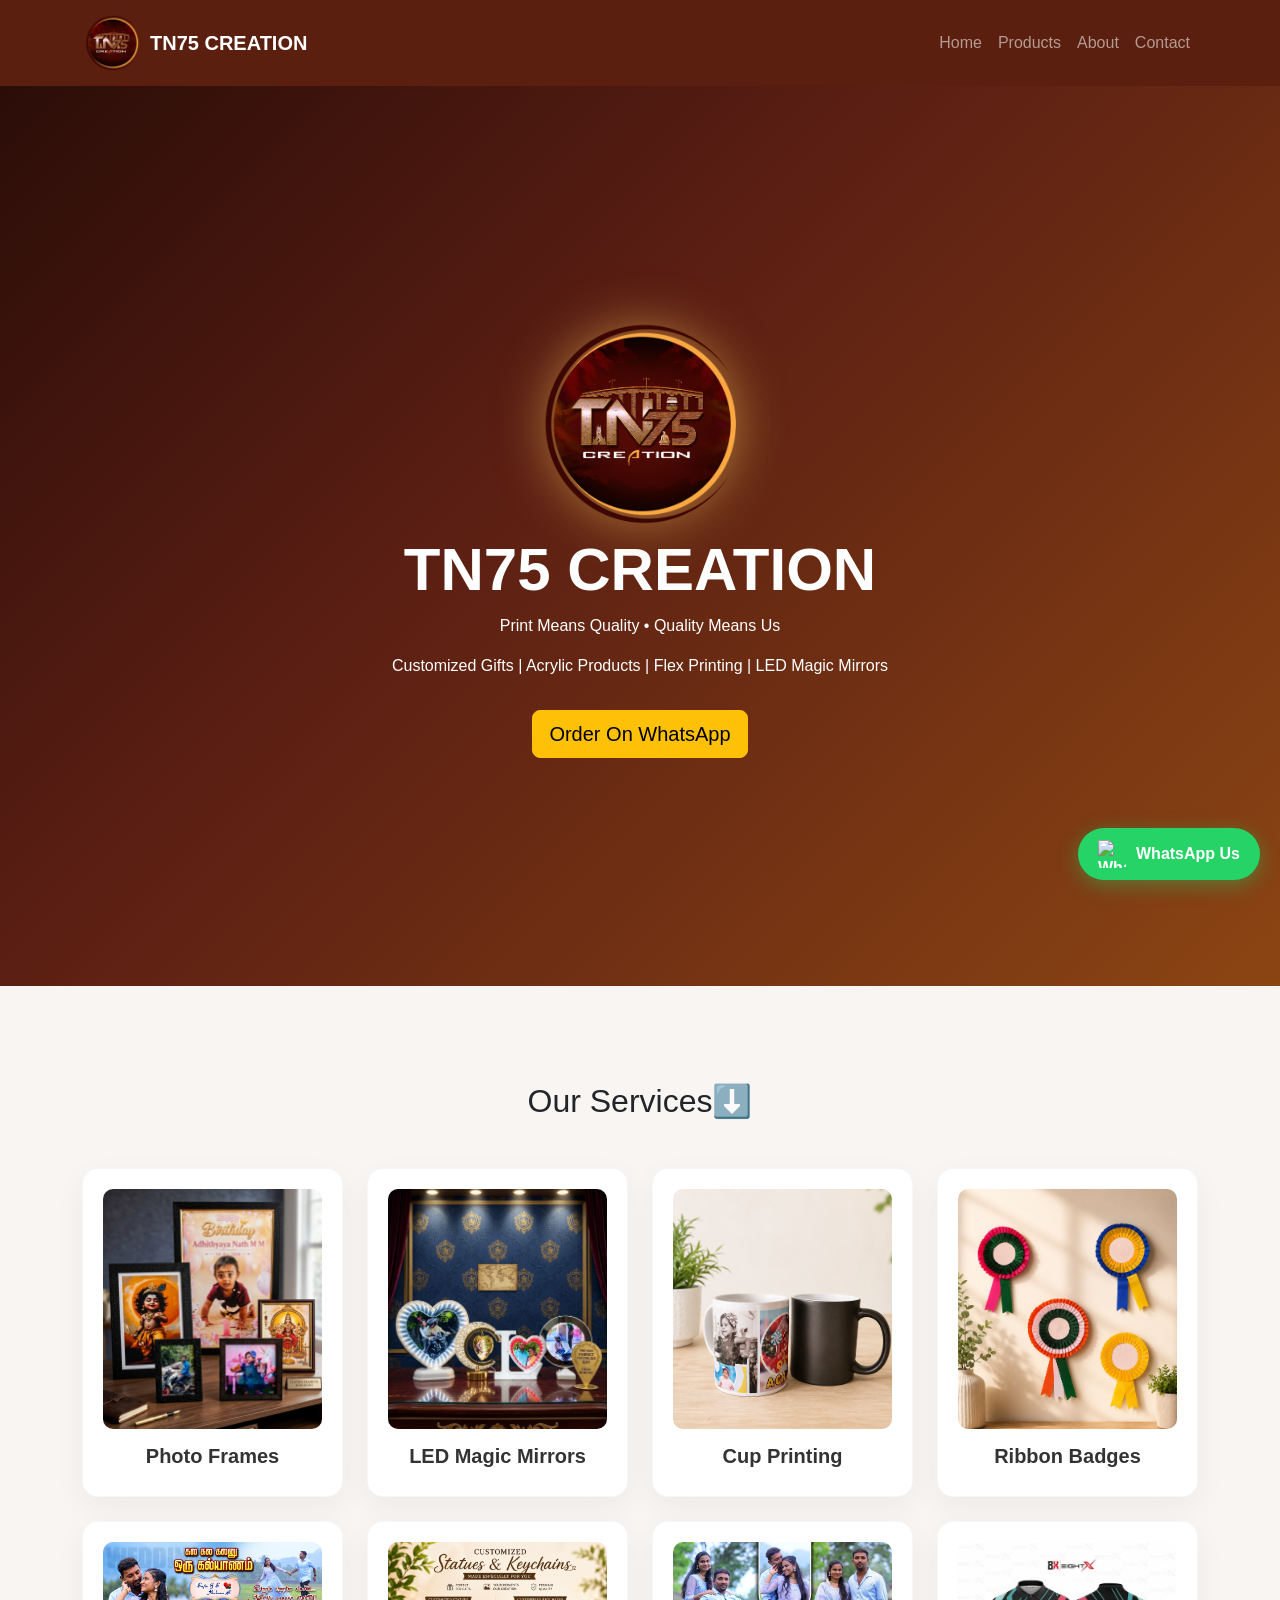
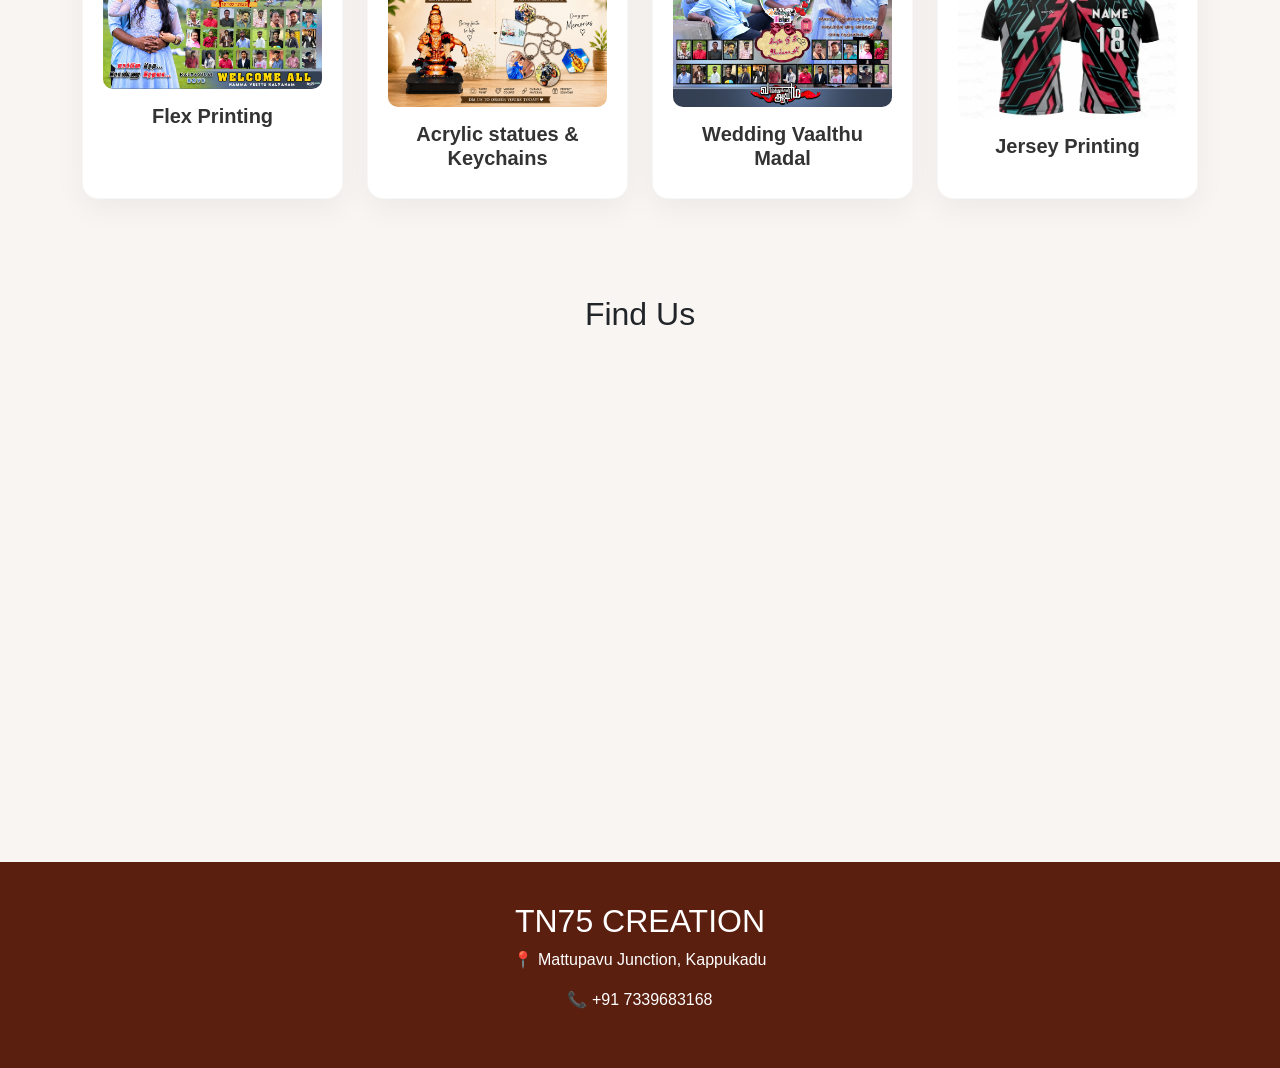
==== index.html @ d44698f9 "link changed" ====
<!DOCTYPE html>
<html lang="en">

<head>
    <meta charset="UTF-8">
    <meta name="viewport" content="width=device-width, initial-scale=1.0">
    <meta name="description"
        content="TN75 Creation - Best customized photo frames, acrylic gifts, and printing services in Kappukadu.">
    <meta name="keywords"
        content="TN75 Creation, Tn 75, tn 75, tn75 creation, TN75 CREATION, Tn75 crEation, photo frames Kappukadu, customized gifts, printing services TN75">
    <meta name="author" content="TN75 Creation">
    <title>TN75 Creation | Customized Gifts & Printing Services</title>
    <link rel="icon" type="image/png" href="images/Logo.png">
    <link href="https://cdn.jsdelivr.net/npm/bootstrap@5.3.3/dist/css/bootstrap.min.css" rel="stylesheet">
    <link rel="stylesheet" href="style.css">
    <script src="script.js"></script>

    <style>
        @media (min-width:576px) {
            .mobile-slider-wrapper {
                display: none;
            }
            .photo-frame2{
                display: none;
            }
        }

        @media (max-width:576px) {
            .hero {
                display: none !important;
            }
            .photo-frame{
                display: none !important;
            }
            .whatsappus {
                display: none !important;
            }

            .img-size1 {
                height: 270px;
                width: auto;
                object-fit: cover;
                border-radius: 10px;
            }
            .service-card{
                padding: 15px;
            }
            .ribbon,.cup{
                height: 280px;
            }
        }
        
    </style>

</head>

<body>

    <div id="navbar-placeholder"></div>
    <!-- Hero -->
    <section id="home" class="hero">

        <div class="container text-center">

            <img src="images/Logo.png" class="hero-logo">

            <h1>TN75 CREATION</h1>

            <p>
                Print Means Quality • Quality Means Us
            </p>

            <p>
                Customized Gifts | Acrylic Products |
                Flex Printing | LED Magic Mirrors
            </p>

            <a href="https://wa.me/917339683168" target="_blank" class="btn btn-warning btn-lg mt-3">
                Order On WhatsApp
            </a>

        </div>

    </section>

    <!-- Products -->

    <section id="products" class="container py-5">

        <div class="mobile-slider-wrapper">
            <!-- <h4 class="text-muted small text-center mb-3">✨ Featured Highlights</h4> -->
            <div id="productCarousel" class="mobile-slider carousel slide" data-bs-ride="carousel"
                data-bs-interval="1500">
                <div class="carousel-inner">
                    <div class="carousel-item active">
                        <div class="service-card preview-mode">
                            <a href="#" class="text-decoration-none text-dark">
                                <img src="images/photo-frame2.png" alt="Photo Frames" class="img-size1">
                                <!-- <h5>Custom Photo Frames</h5> -->
                            </a>
                        </div>
                    </div>
                    <div class="carousel-item">
                        <div class="service-card preview-mode">
                            <img src="images/vaaltu-madal.jpg" alt="Wedding Vaalthu Madal" class="img-size1">
                            <!-- <h5>Wedding Vaalthu Madal</h5> -->
                        </div>
                    </div>
                    <div class="carousel-item">
                        <div class="service-card preview-mode">
                            <img src="images/acrylic.png" alt="Acrylic Gifts" class="img-size1">
                            <!-- <h5>Acrylic statues & Keychains</h5> -->
                        </div>
                    </div>
                    <div class="carousel-item">
                        <div class="service-card preview-mode">
                            <img src="images/magic-mirror.jpg" alt="LED Magic Mirrors" class="img-size1">
                            <!-- <h5>LED Magic Mirrors</h5> -->
                        </div>
                    </div>
                </div>
            </div>
        </div>


        <h2 class="text-center my-5">Our Services⬇️</h2>
        <div class="row g-4 mobile-full-grid">

            <!-- 1. Photo Frames -->
            <div class="col-lg-3 col-md-6 col-12">
                <a href="photo-frames.html" class="text-decoration-none text-dark">
                    <div class="service-card">
                        <img src="images/photo-frame.png" alt="Photo Frames" class="img-size photo-frame">
                        <img src="images/photo-frame2.png" alt="Photo Frames" class="img-size photo-frame2">
                        <h5>Photo Frames</h5>
                    </div>
                </a>
            </div>


            <!-- 4. LED Magic Mirrors -->
            <div class="col-lg-3 col-md-6 col-12">
                <a href="magic-mirror.html" class="text-decoration-none text-dark">
                    <div class="service-card">
                        <img src="images/magic-mirror.jpg" alt="LED Magic Mirrors" class="img-size">
                        <h5>LED Magic Mirrors</h5>
                    </div>
                </a>
            </div>

            <!-- 8. Cup Printing -->
            <div class="col-lg-3 col-md-6 col-12">
                <a href="cup.html" class="text-decoration-none text-dark">
                    <div class="service-card">
                        <img src="images/cup.png" alt="Cup Printing" class="img-size cup">
                        <h5>Cup Printing</h5>
                    </div>
                </a>
            </div>

            <!-- 6. Ribbon Badges -->
            <div class="col-lg-3 col-md-6 col-12">
                <a href="ribbon.html" class="text-decoration-none text-dark">
                    <div class="service-card">
                        <img src="images/ribbon.png" alt="Ribbon Badges" class="img-size ribbon">
                        <h5>Ribbon Badges</h5>
                    </div>
                </a>
            </div>

            <!-- 5. Flex Printing -->
            <div class="col-lg-3 col-md-6 col-12">
                <a href="flex.html" class="text-decoration-none text-dark">
                    <div class="service-card">
                        <img src="images/flex.jpg" alt="Flex Printing" class="img-size2">
                        <h5>Flex Printing</h5>
                    </div>
                </a>
            </div>

            <!-- 3. Acrylic Statues -->
            <div class="col-lg-3 col-md-6 col-12">
                <a href="acrylic.html" class="text-decoration-none text-dark">
                    <div class="service-card">
                        <img src="images/acrylic.png" alt="Acrylic Gifts" class="img-size2">
                        <h5>Acrylic statues & Keychains</h5>
                    </div>
                </a>
            </div>

            <!-- 2. Wedding Vaalthu Madal -->
            <div class="col-lg-3 col-md-6 col-12">
                <a href="vaaltu-madal.html" class="text-decoration-none text-dark">
                    <div class="service-card">
                        <img src="images/vaaltu-madal.jpg" alt="Wedding Vaalthu Madal" class="img-size2">
                        <h5>Wedding Vaalthu Madal</h5>
                    </div>
                </a>
            </div>

            <!-- 7. Jersey Printing -->
            <div class="col-lg-3 col-md-6 col-12">
                <a href="jersey.html" class="text-decoration-none text-dark">
                    <div class="service-card">
                        <img src="images/jersey.webp" alt="Jersey Printing" class="img-size2">
                        <h5>Jersey Printing</h5>
                    </div>
                </a>
            </div>
        </div>
    </section>




    <!-- Map -->
    <section class="container py-5">

        <h2 class="text-center mb-4">Find Us</h2>

        <iframe
            src="https://www.google.com/maps/embed?pb=!1m14!1m8!1m3!1d187.95561320096377!2d77.20481043265042!3d8.299638833433184!3m2!1i1024!2i768!4f13.1!3m3!1m2!1s0x3b0455006d628e89%3A0x26b0d5aa22005859!2sTN75%20Creation!5e1!3m2!1sen!2sin!4v1780208664849!5m2!1sen!2sin"
            width="100%" height="450" style="border:0;border-radius:15px;" allowfullscreen="" loading="lazy">
        </iframe>

    </section>

    <!-- Contact -->
    <section id="contact" class="footer">

        <h2>TN75 CREATION</h2>

        <p>📍 Mattupavu Junction, Kappukadu</p>

        <p>📞 +91 7339683168</p>

    </section>

    <a href="https://wa.me/917339683168" class="whatsapp" target="_blank">

        <img src="https://cdn-icons-png.flaticon.com/512/733/733585.png" width="28" height="28" alt="WhatsApp">

        <span class="whatsappus">WhatsApp Us</span>

    </a>

    <script src="https://cdn.jsdelivr.net/npm/bootstrap@5.3.3/dist/js/bootstrap.bundle.min.js"></script>

</body>

</html>
---- style.css ----
body {
    font-family: Segoe UI, sans-serif;
    background: #f8f5f2;
}

/* Navbar */

.custom-nav,
.navbar {
    background: #5a1f0f;
}


.hero {
    padding: 60px 0;
}

#home.hero {
    background: linear-gradient(135deg, #2b0d08 0%, #5a1e13 40%, #8b4513 100%);
    min-height: 100vh;
    display: flex;
    align-items: center;
    justify-content: center;
    color: white;
    overflow: hidden;
    padding: 100px 20px;
}

.hero-logo {
    width: 220px;
    filter: drop-shadow(0 0 25px rgba(212, 164, 75, .7));
}

.hero h1 {
    font-size: 60px;
    font-weight: bold;
}


.service-card {
    background: white;
    padding: 20px;
    border-radius: 20px;
    text-align: center;
    box-shadow: 0 4px 15px rgba(0, 0, 0, .1);
    transition: .3s;
    height: 100%;
    display: flex;
    flex-direction: column;
}

.service-card:hover {
    transform: translateY(-10px);
}

.service-card h5 {
    margin-top: 15px;
    font-size: 20px;
    font-weight: 600;
    color: #333;
}

.img-size {
    width: auto;
    height: 240px;
    object-fit: cover;
    border-radius: 10px;
}

.img-size2 {
    object-fit: cover;
    border-radius: 10px;
}

.product-img {
    width: 100%;
    border-radius: 15px;
    box-shadow: 0 5px 20px rgba(0, 0, 0, .15);
}

.info-box {
    background: white;
    padding: 30px;
    border-radius: 15px;
    box-shadow: 0 5px 20px rgba(0, 0, 0, .1);
}

.section-title {
    color: #5a1f0f;
    font-weight: bold;
    margin-bottom: 20px;
    text-align: center;
}

.whatsapp-btn {
    background: #25D366;
    color: white;
    padding: 12px 25px;
    border-radius: 30px;
    text-decoration: none;
    font-weight: bold;
    display: inline-block;
    margin-top: 15px;
}

.whatsapp-btn:hover {
    background: #1ebe5d;
    color: white;
}


.about-section {
    background: white;
    padding: 80px 20px;
}

/*Footer */

.footer {
    background: #5a1f0f;
    color: white;
    padding: 40px;
    text-align: center;
}

/* Floating WhatsApp*/

.whatsapp {
    position: fixed;
    right: 20px;
    bottom: 20px;
    background: #25D366;
    color: white;
    padding: 12px 20px;
    border-radius: 50px;
    text-decoration: none;
    font-weight: 700;
    display: flex;
    align-items: center;
    gap: 10px;
    box-shadow: 0 5px 20px rgba(37, 211, 102, .4);
    z-index: 9999;
    transition: .3s;
    animation: whatsappJump 1s infinite ease-in-out;
}

.whatsapp:hover {
    background: #1ebe5d;
    color: white;
    transform: translateY(-3px);
    animation-play-state: paused;
}

@keyframes whatsappJump {

    0%,
    100% {
        transform: translateY(0);
    }

    50% {
        transform: translateY(-12px);
    }
}


.service-card {
    background: #ffffff;
    border-radius: 16px;
    padding: 20px;
    text-align: center;
    box-shadow: 0 10px 30px rgba(0, 0, 0, 0.05);
    transition: all 0.3s ease-in-out;
    border: 1px solid rgba(0, 0, 0, 0.03);
}


.service-card:hover {
    transform: translateY(-10px);
    box-shadow: 0 15px 35px rgba(255, 193, 7, 0.2);
    border-color: #ffc107;
}


/* .img-size {
    object-fit: cover;
    border-radius: 12px;
    transition: transform 0.3s ease;
    margin-bottom: 15px;
}

.service-card:hover .img-size {
    transform: scale(1.05); 
}

.service-card h5 {
    font-weight: 600;
    font-size: 1.1rem;
    margin-top: 10px;
    color: #212529;
}


.mobile-slider {
    display: none;
}
.desktop-grid {
    display: flex;
}

.mobile-slider-wrapper {
    display: none;
}

@media (max-width: 576px) {
    .mobile-slider-wrapper {
        display: block;
        margin-bottom: 30px;
    }

    .service-card.preview-mode {
        background: #f8f9fa;
        border: 2px dashed #ffc107; 
        margin: 0 10px;
    }
    .mobile-full-grid .col-12 {
        margin-bottom: 25px;
    }

    .service-card {
        background: #ffffff;
        border-radius: 16px;
        padding: 15px;
        text-align: center;
        box-shadow: 0 8px 20px rgba(0, 0, 0, 0.06);
    }

    .img-size {
        width: 100%;
        height: 220px;
        object-fit: cover;
        border-radius: 12px;
    }
} */
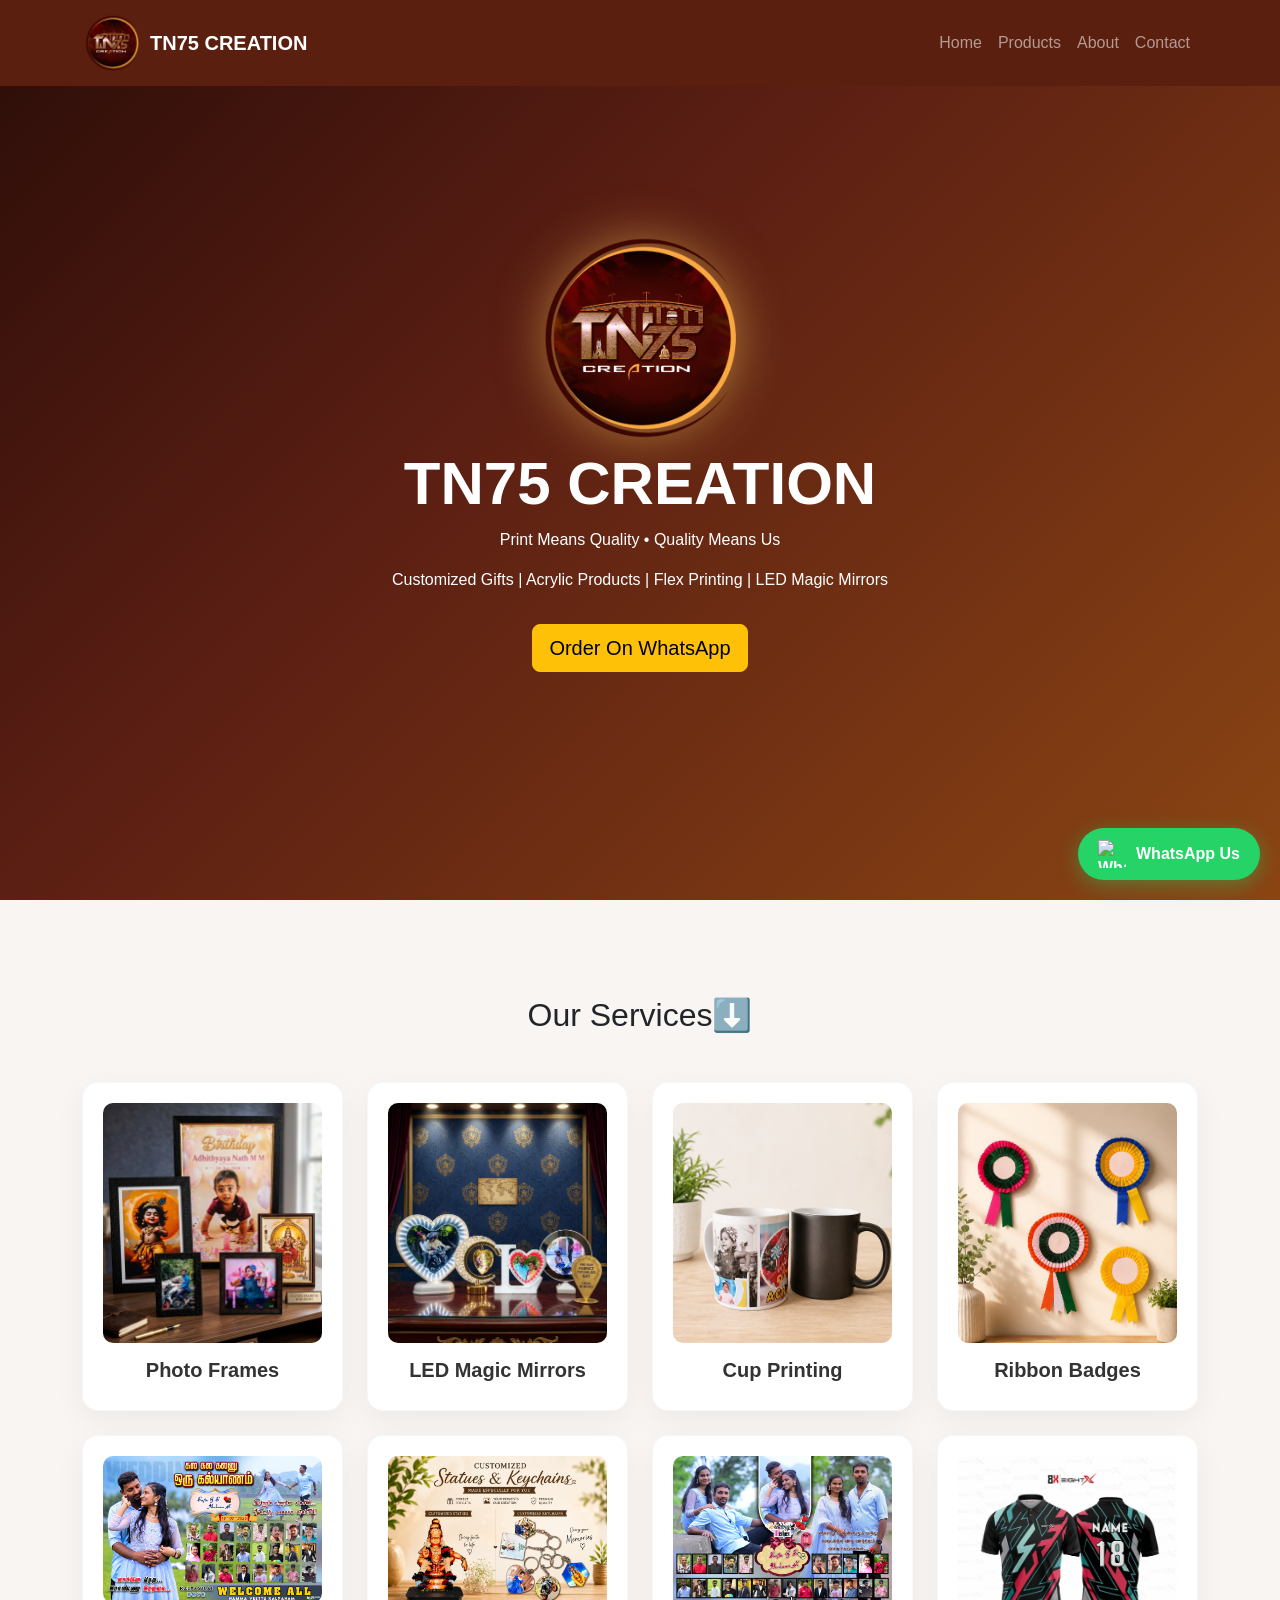
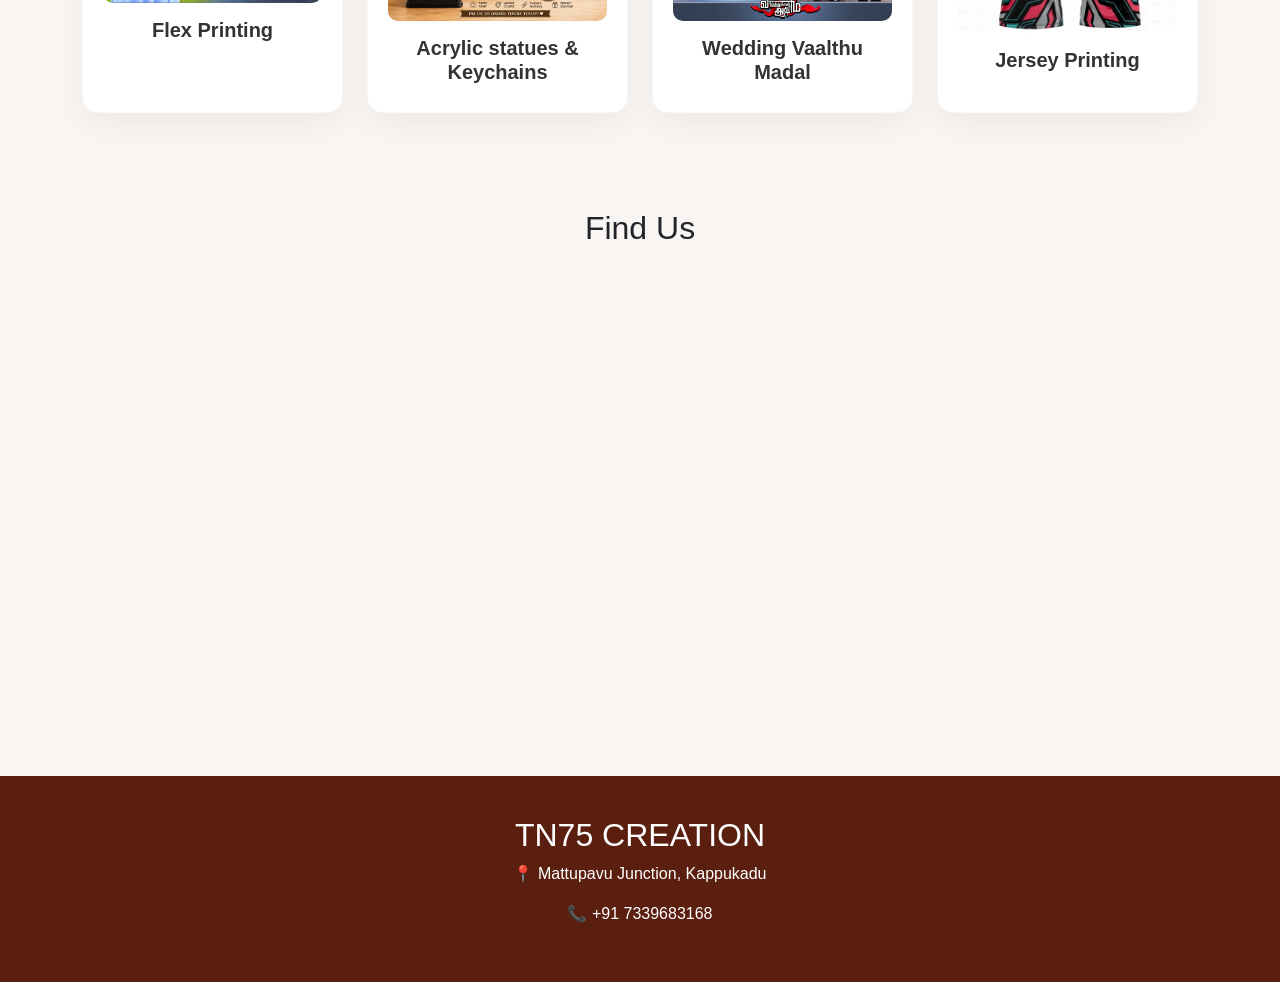
==== commit 4c4cceca: "Navbar fixed" ====
--- a/index.html
+++ b/index.html
@@ -49,6 +49,15 @@
                 height: 280px;
             }
         }
+        @media (max-width:400px){
+            .frames{
+                width: 100%;
+                padding-top: 7px;
+                border-radius: 15px;
+
+            }
+        }
+        
         
     </style>
 
@@ -95,7 +104,7 @@
                     <div class="carousel-item active">
                         <div class="service-card preview-mode">
                             <a href="#" class="text-decoration-none text-dark">
-                                <img src="images/photo-frame2.png" alt="Photo Frames" class="img-size1">
+                                <img src="images/photo-frame2.png" alt="Photo Frames" class="frames img-size1">
                                 <!-- <h5>Custom Photo Frames</h5> -->
                             </a>
                         </div>
--- a/style.css
+++ b/style.css
@@ -3,6 +3,11 @@
     background: #f8f5f2;
 }
 
+@media(max-width:768px){
+    body{
+        padding-top: 85px;
+    }
+}
 /* Navbar */
 
 .custom-nav,
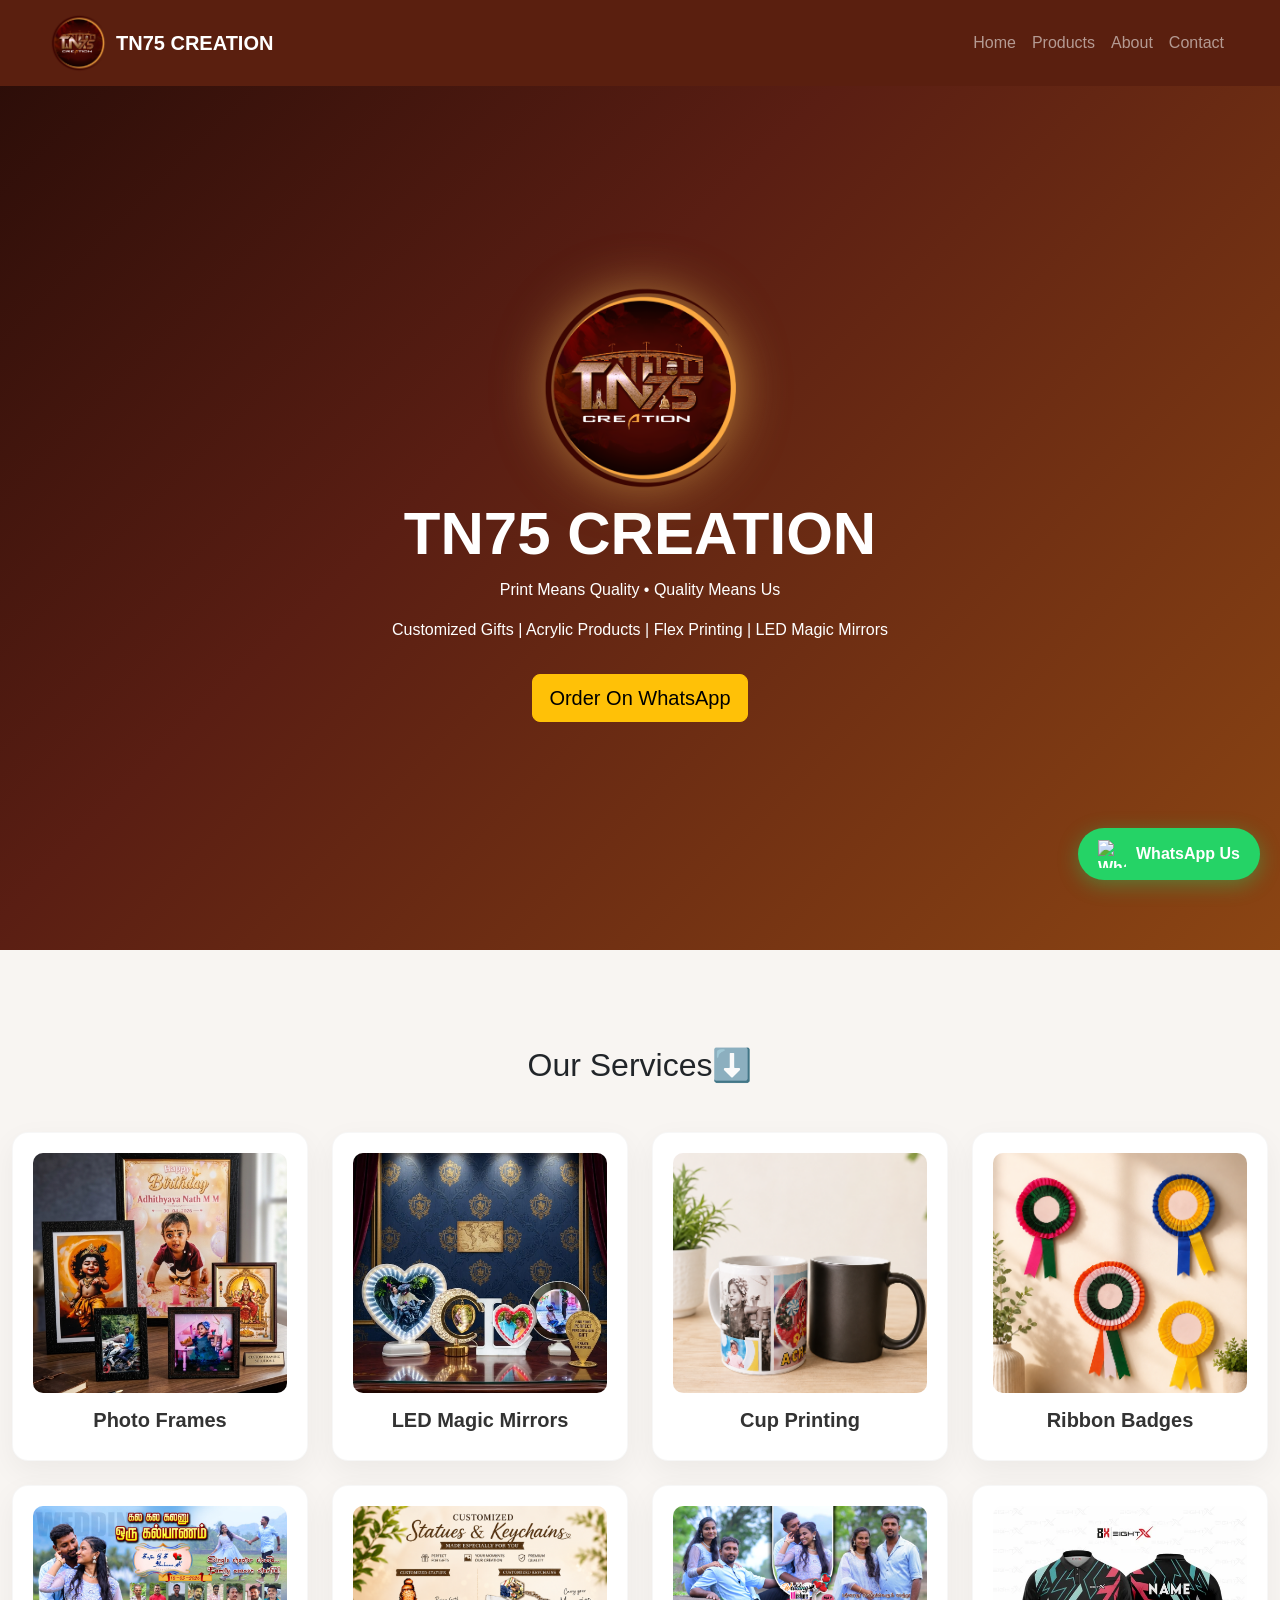
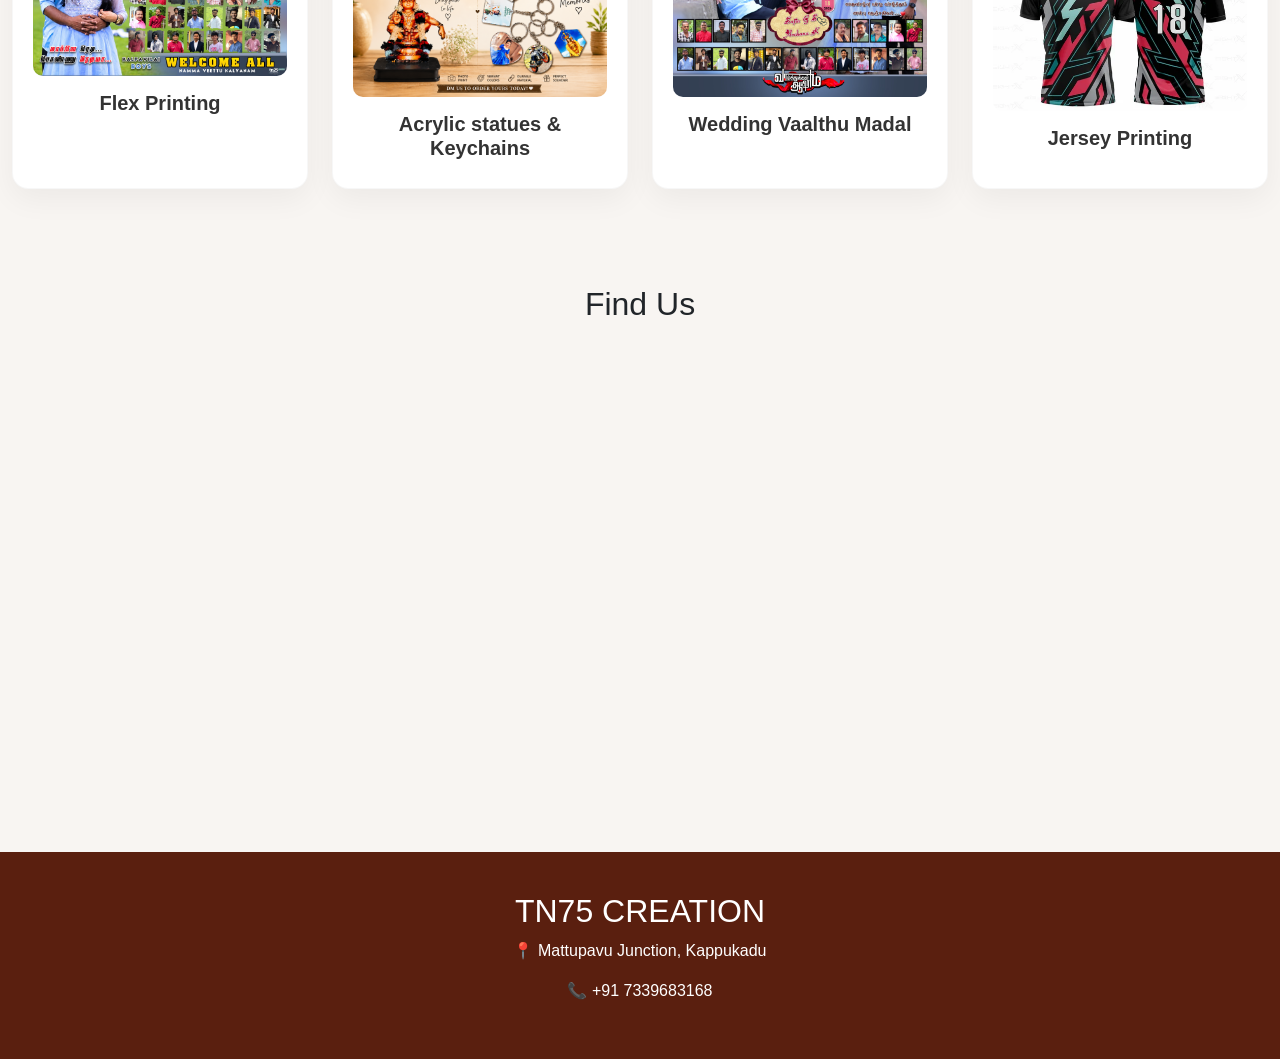
==== commit 554ad6d6: "Responsive layouts added" ====
--- a/index.html
+++ b/index.html
@@ -14,7 +14,19 @@
     <link href="https://cdn.jsdelivr.net/npm/bootstrap@5.3.3/dist/css/bootstrap.min.css" rel="stylesheet">
     <link rel="stylesheet" href="style.css">
     <script src="script.js"></script>
-
+    <meta property="og:title" content="TN75 Creation | Customized Gifts & Printing Services" />
+    <meta property="og:description" content="TN75 Creation - Best customized photo frames, acrylic gifts, and printing services in Kappukadu." />
+    <meta property="og:site_name" content="TN75 Creation" />
+    <meta property="og:url" content="https://tn75creation.vercel.app" />
+    <meta property="og:type" content="website" />
+    <script type="application/ld+json">
+    {
+      "@context": "https://schema.org",
+      "@type": "WebSite",
+      "name": "TN75 Creation",
+      "url": "https://tn75creation.vercel.app"
+    }
+    </script>
     <style>
         @media (min-width:576px) {
             .mobile-slider-wrapper {
@@ -94,7 +106,7 @@
 
     <!-- Products -->
 
-    <section id="products" class="container py-5">
+    <section id="products" class="container-fluid py-5">
 
         <div class="mobile-slider-wrapper">
             <!-- <h4 class="text-muted small text-center mb-3">✨ Featured Highlights</h4> -->
@@ -223,7 +235,7 @@
 
 
     <!-- Map -->
-    <section class="container py-5">
+    <section class="container-fluid py-5">
 
         <h2 class="text-center mb-4">Find Us</h2>
 
--- a/style.css
+++ b/style.css
@@ -1,13 +1,9 @@
 body {
     font-family: Segoe UI, sans-serif;
     background: #f8f5f2;
-}
-
-@media(max-width:768px){
-    body{
-        padding-top: 85px;
-    }
-}
+    padding-top: 50px;
+}
+
 /* Navbar */
 
 .custom-nav,
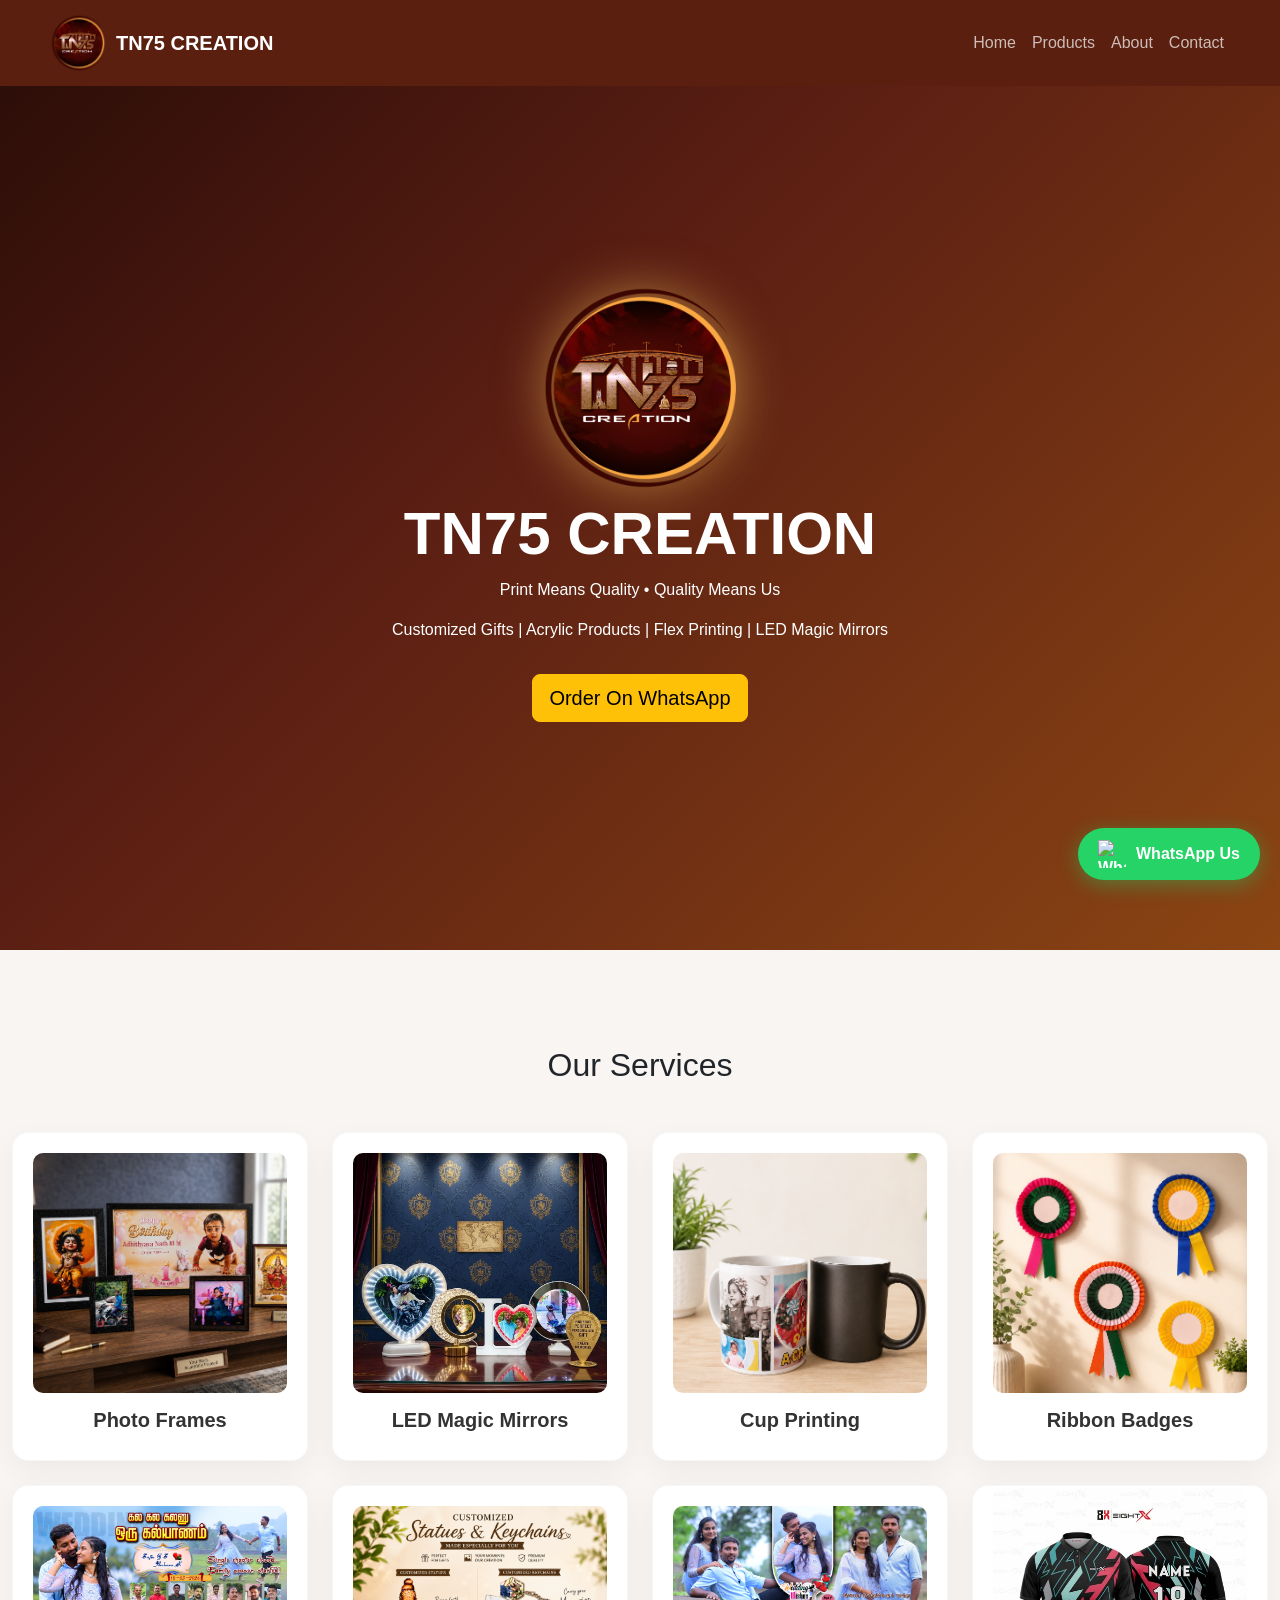
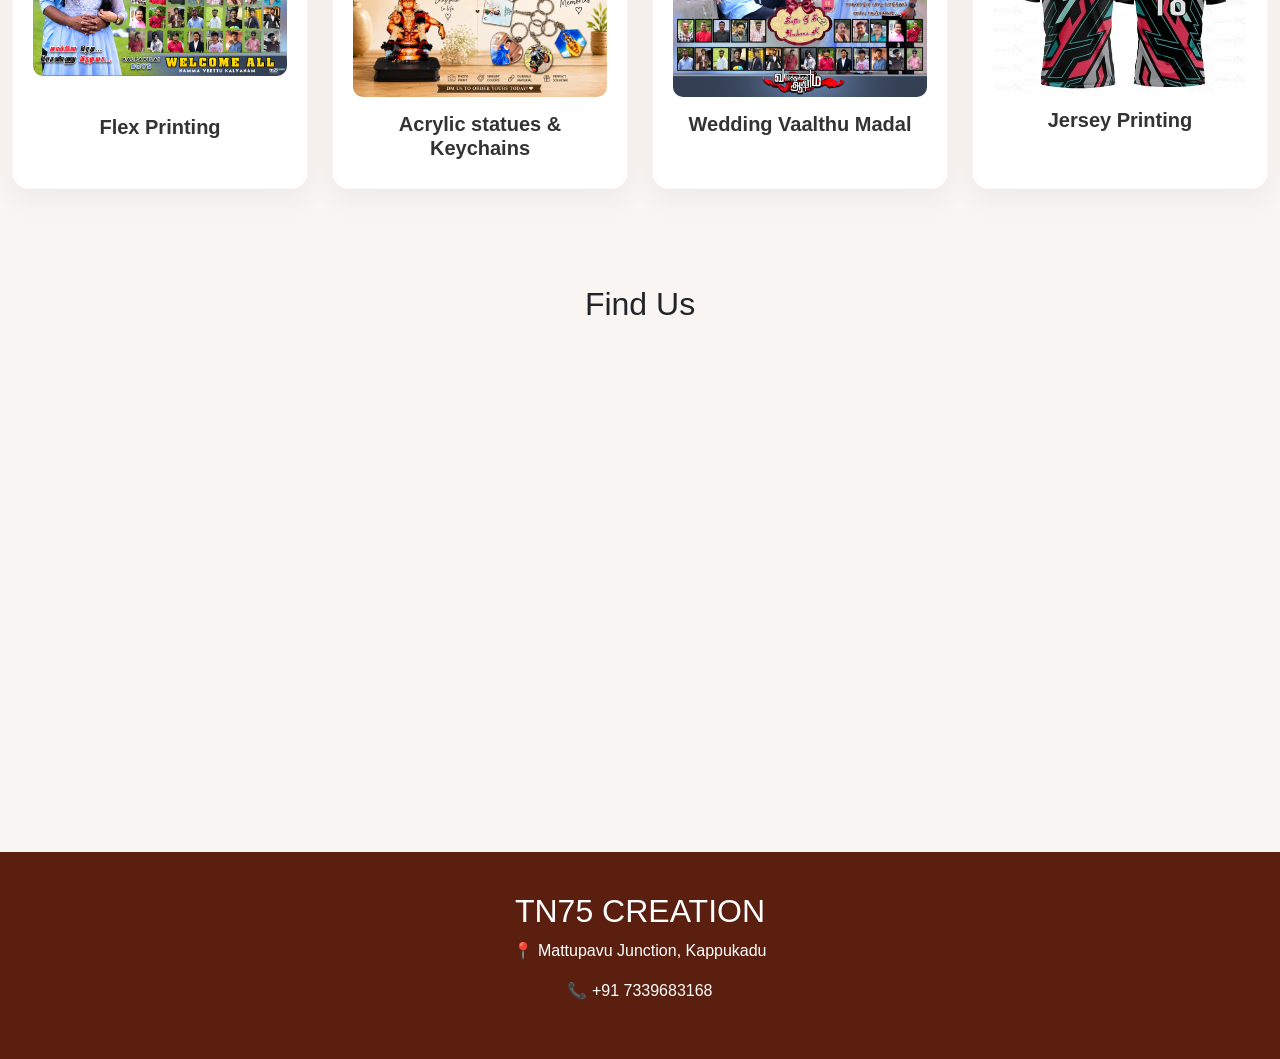
==== commit 95f0f69f: "pc view updated" ====
--- a/index.html
+++ b/index.html
@@ -15,7 +15,8 @@
     <link rel="stylesheet" href="style.css">
     <script src="script.js"></script>
     <meta property="og:title" content="TN75 Creation | Customized Gifts & Printing Services" />
-    <meta property="og:description" content="TN75 Creation - Best customized photo frames, acrylic gifts, and printing services in Kappukadu." />
+    <meta property="og:description"
+        content="TN75 Creation - Best customized photo frames, acrylic gifts, and printing services in Kappukadu." />
     <meta property="og:site_name" content="TN75 Creation" />
     <meta property="og:url" content="https://tn75creation.vercel.app" />
     <meta property="og:type" content="website" />
@@ -32,8 +33,17 @@
             .mobile-slider-wrapper {
                 display: none;
             }
-            .photo-frame2{
+
+            .h2-arrow {
                 display: none;
+            }
+
+            .jercy {
+                margin-top: -18px;
+            }
+
+            .flex-word {
+                margin-top: 1.5rem;
             }
         }
 
@@ -41,9 +51,11 @@
             .hero {
                 display: none !important;
             }
-            .photo-frame{
+
+            .h2 {
                 display: none !important;
             }
+
             .whatsappus {
                 display: none !important;
             }
@@ -54,23 +66,41 @@
                 object-fit: cover;
                 border-radius: 10px;
             }
-            .service-card{
+
+            .service-card {
                 padding: 15px;
             }
-            .ribbon,.cup{
+
+            .ribbon,
+            .cup {
                 height: 280px;
             }
+
         }
-        @media (max-width:400px){
-            .frames{
+
+        @media (max-width:400px) {
+            .frames {
                 width: 100%;
                 padding-top: 7px;
                 border-radius: 15px;
 
             }
         }
-        
-        
+
+        @media(min-width:1500px) {
+            .img-size {
+                height: 450px;
+            }
+
+            .flex {
+                height: 430px;
+            }
+
+            .flex-word {
+                margin-top: 0;
+            }
+
+        }
     </style>
 
 </head>
@@ -144,14 +174,15 @@
         </div>
 
 
-        <h2 class="text-center my-5">Our Services⬇️</h2>
+        <h2 class="text-center my-5 h2-arrow">Our Services⬇️</h2>
+        <h2 class="text-center my-5 h2">Our Services</h2>
         <div class="row g-4 mobile-full-grid">
 
             <!-- 1. Photo Frames -->
             <div class="col-lg-3 col-md-6 col-12">
                 <a href="photo-frames.html" class="text-decoration-none text-dark">
                     <div class="service-card">
-                        <img src="images/photo-frame.png" alt="Photo Frames" class="img-size photo-frame">
+                        <!-- <img src="images/photo-frame.png" alt="Photo Frames" class="img-size photo-frame"> -->
                         <img src="images/photo-frame2.png" alt="Photo Frames" class="img-size photo-frame2">
                         <h5>Photo Frames</h5>
                     </div>
@@ -193,8 +224,10 @@
             <div class="col-lg-3 col-md-6 col-12">
                 <a href="flex.html" class="text-decoration-none text-dark">
                     <div class="service-card">
-                        <img src="images/flex.jpg" alt="Flex Printing" class="img-size2">
-                        <h5>Flex Printing</h5>
+                        <img src="images/flex.jpg" alt="Flex Printing" class="img-size2 flex">
+                        <div class="flex-word">
+                            <h5>Flex Printing</h5>
+                        </div>
                     </div>
                 </a>
             </div>
@@ -223,7 +256,7 @@
             <div class="col-lg-3 col-md-6 col-12">
                 <a href="jersey.html" class="text-decoration-none text-dark">
                     <div class="service-card">
-                        <img src="images/jersey.webp" alt="Jersey Printing" class="img-size2">
+                        <img src="images/jersey.webp" alt="Jersey Printing" class="img-size2 jercy">
                         <h5>Jersey Printing</h5>
                     </div>
                 </a>
--- a/style.css
+++ b/style.css
@@ -183,6 +183,16 @@
 }
 
 
+.navbar-nav .nav-link {
+    opacity: 0.7;
+    transition: opacity 0.3s ease; 
+}
+
+.navbar-nav .nav-link:hover {
+    opacity: 1 !important;
+    color: #ffffff !important;
+}
+
 /* .img-size {
     object-fit: cover;
     border-radius: 12px;
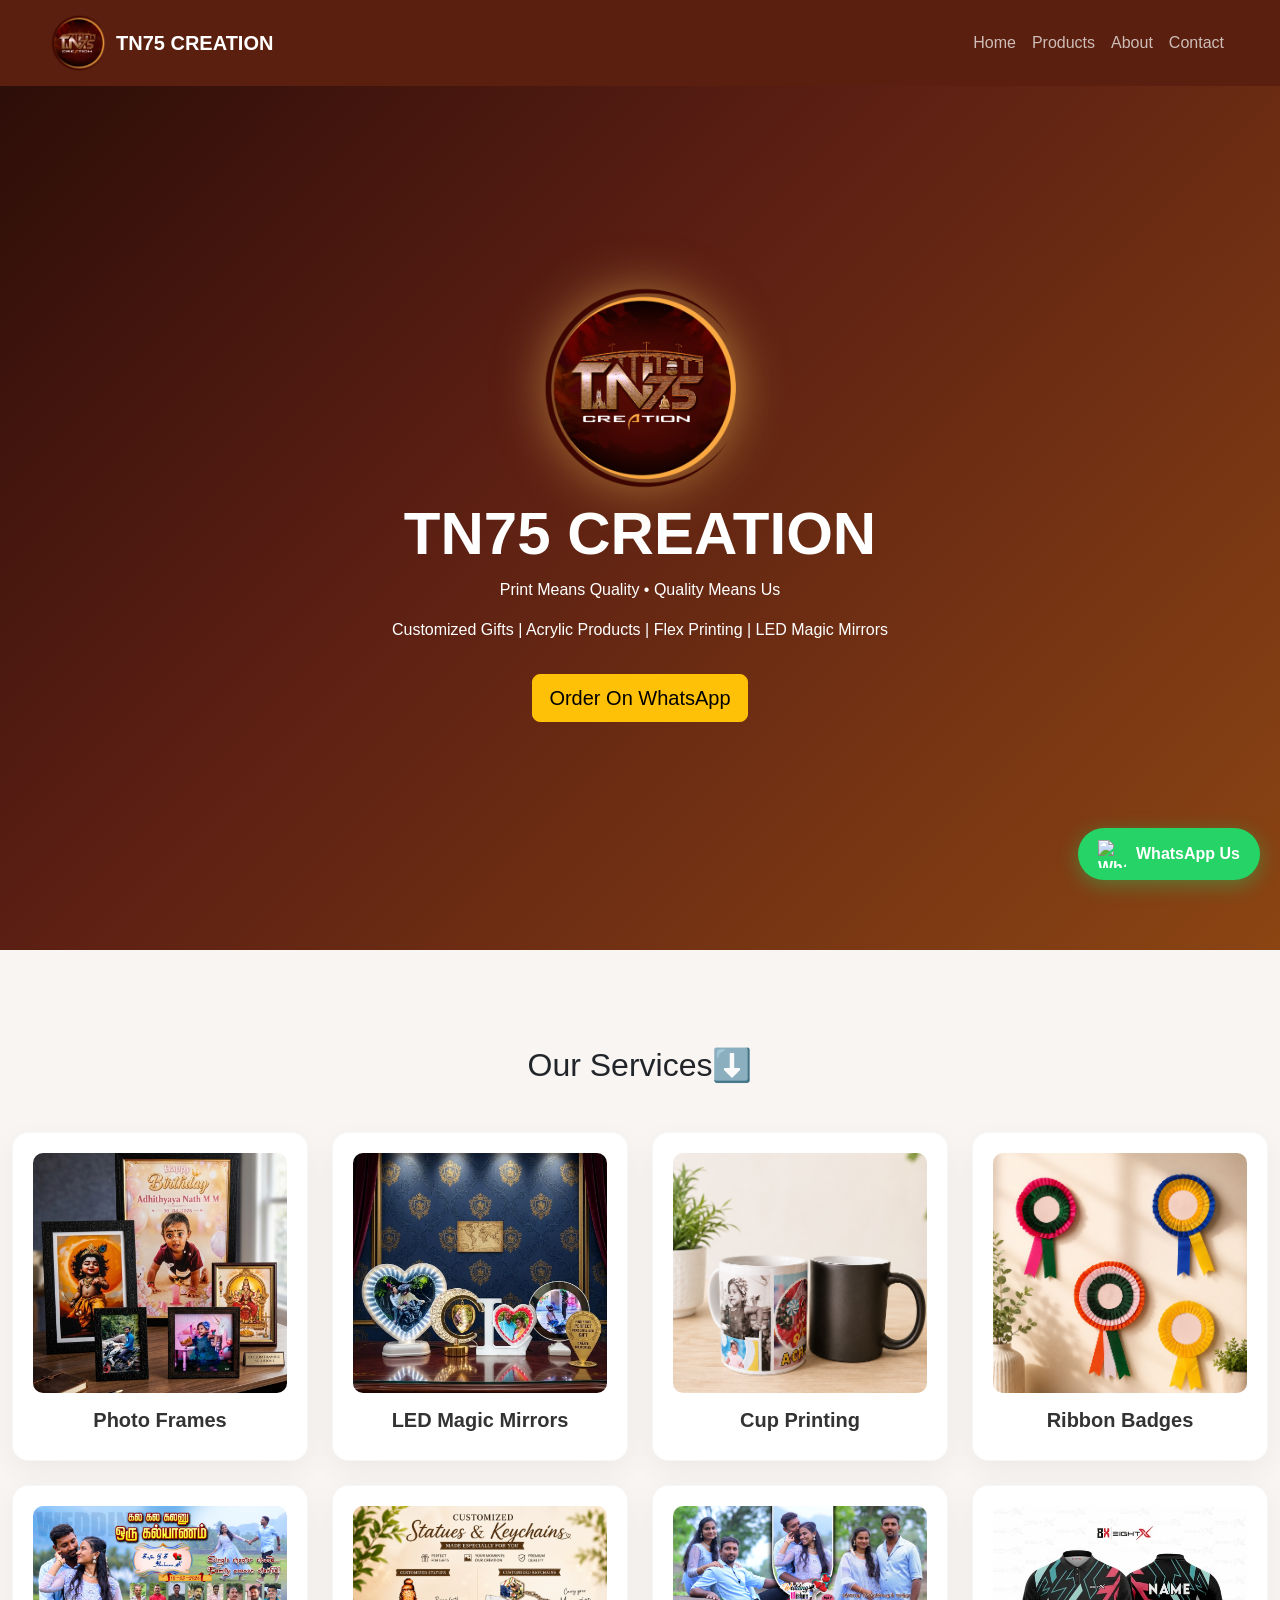
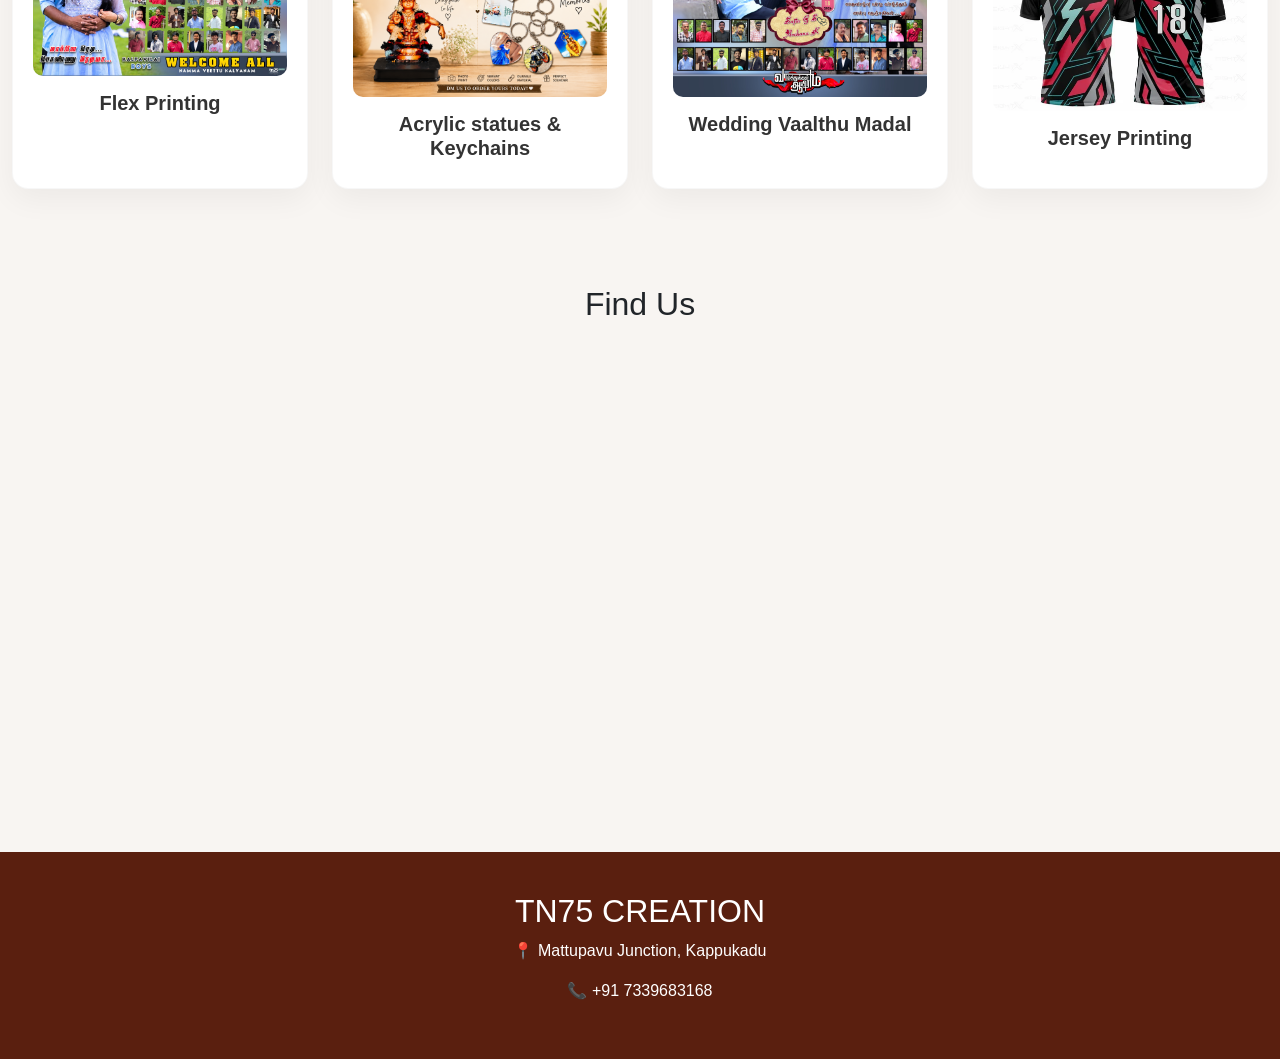
==== commit 050f7d56: "old commit" ====
--- a/index.html
+++ b/index.html
@@ -15,8 +15,7 @@
     <link rel="stylesheet" href="style.css">
     <script src="script.js"></script>
     <meta property="og:title" content="TN75 Creation | Customized Gifts & Printing Services" />
-    <meta property="og:description"
-        content="TN75 Creation - Best customized photo frames, acrylic gifts, and printing services in Kappukadu." />
+    <meta property="og:description" content="TN75 Creation - Best customized photo frames, acrylic gifts, and printing services in Kappukadu." />
     <meta property="og:site_name" content="TN75 Creation" />
     <meta property="og:url" content="https://tn75creation.vercel.app" />
     <meta property="og:type" content="website" />
@@ -33,17 +32,8 @@
             .mobile-slider-wrapper {
                 display: none;
             }
-
-            .h2-arrow {
+            .photo-frame2{
                 display: none;
-            }
-
-            .jercy {
-                margin-top: -18px;
-            }
-
-            .flex-word {
-                margin-top: 1.5rem;
             }
         }
 
@@ -51,11 +41,9 @@
             .hero {
                 display: none !important;
             }
-
-            .h2 {
+            .photo-frame{
                 display: none !important;
             }
-
             .whatsappus {
                 display: none !important;
             }
@@ -66,41 +54,23 @@
                 object-fit: cover;
                 border-radius: 10px;
             }
-
-            .service-card {
+            .service-card{
                 padding: 15px;
             }
-
-            .ribbon,
-            .cup {
+            .ribbon,.cup{
                 height: 280px;
             }
-
         }
-
-        @media (max-width:400px) {
-            .frames {
+        @media (max-width:400px){
+            .frames{
                 width: 100%;
                 padding-top: 7px;
                 border-radius: 15px;
 
             }
         }
-
-        @media(min-width:1500px) {
-            .img-size {
-                height: 450px;
-            }
-
-            .flex {
-                height: 430px;
-            }
-
-            .flex-word {
-                margin-top: 0;
-            }
-
-        }
+        
+        
     </style>
 
 </head>
@@ -174,15 +144,14 @@
         </div>
 
 
-        <h2 class="text-center my-5 h2-arrow">Our Services⬇️</h2>
-        <h2 class="text-center my-5 h2">Our Services</h2>
+        <h2 class="text-center my-5">Our Services⬇️</h2>
         <div class="row g-4 mobile-full-grid">
 
             <!-- 1. Photo Frames -->
             <div class="col-lg-3 col-md-6 col-12">
                 <a href="photo-frames.html" class="text-decoration-none text-dark">
                     <div class="service-card">
-                        <!-- <img src="images/photo-frame.png" alt="Photo Frames" class="img-size photo-frame"> -->
+                        <img src="images/photo-frame.png" alt="Photo Frames" class="img-size photo-frame">
                         <img src="images/photo-frame2.png" alt="Photo Frames" class="img-size photo-frame2">
                         <h5>Photo Frames</h5>
                     </div>
@@ -224,10 +193,8 @@
             <div class="col-lg-3 col-md-6 col-12">
                 <a href="flex.html" class="text-decoration-none text-dark">
                     <div class="service-card">
-                        <img src="images/flex.jpg" alt="Flex Printing" class="img-size2 flex">
-                        <div class="flex-word">
-                            <h5>Flex Printing</h5>
-                        </div>
+                        <img src="images/flex.jpg" alt="Flex Printing" class="img-size2">
+                        <h5>Flex Printing</h5>
                     </div>
                 </a>
             </div>
@@ -256,7 +223,7 @@
             <div class="col-lg-3 col-md-6 col-12">
                 <a href="jersey.html" class="text-decoration-none text-dark">
                     <div class="service-card">
-                        <img src="images/jersey.webp" alt="Jersey Printing" class="img-size2 jercy">
+                        <img src="images/jersey.webp" alt="Jersey Printing" class="img-size2">
                         <h5>Jersey Printing</h5>
                     </div>
                 </a>
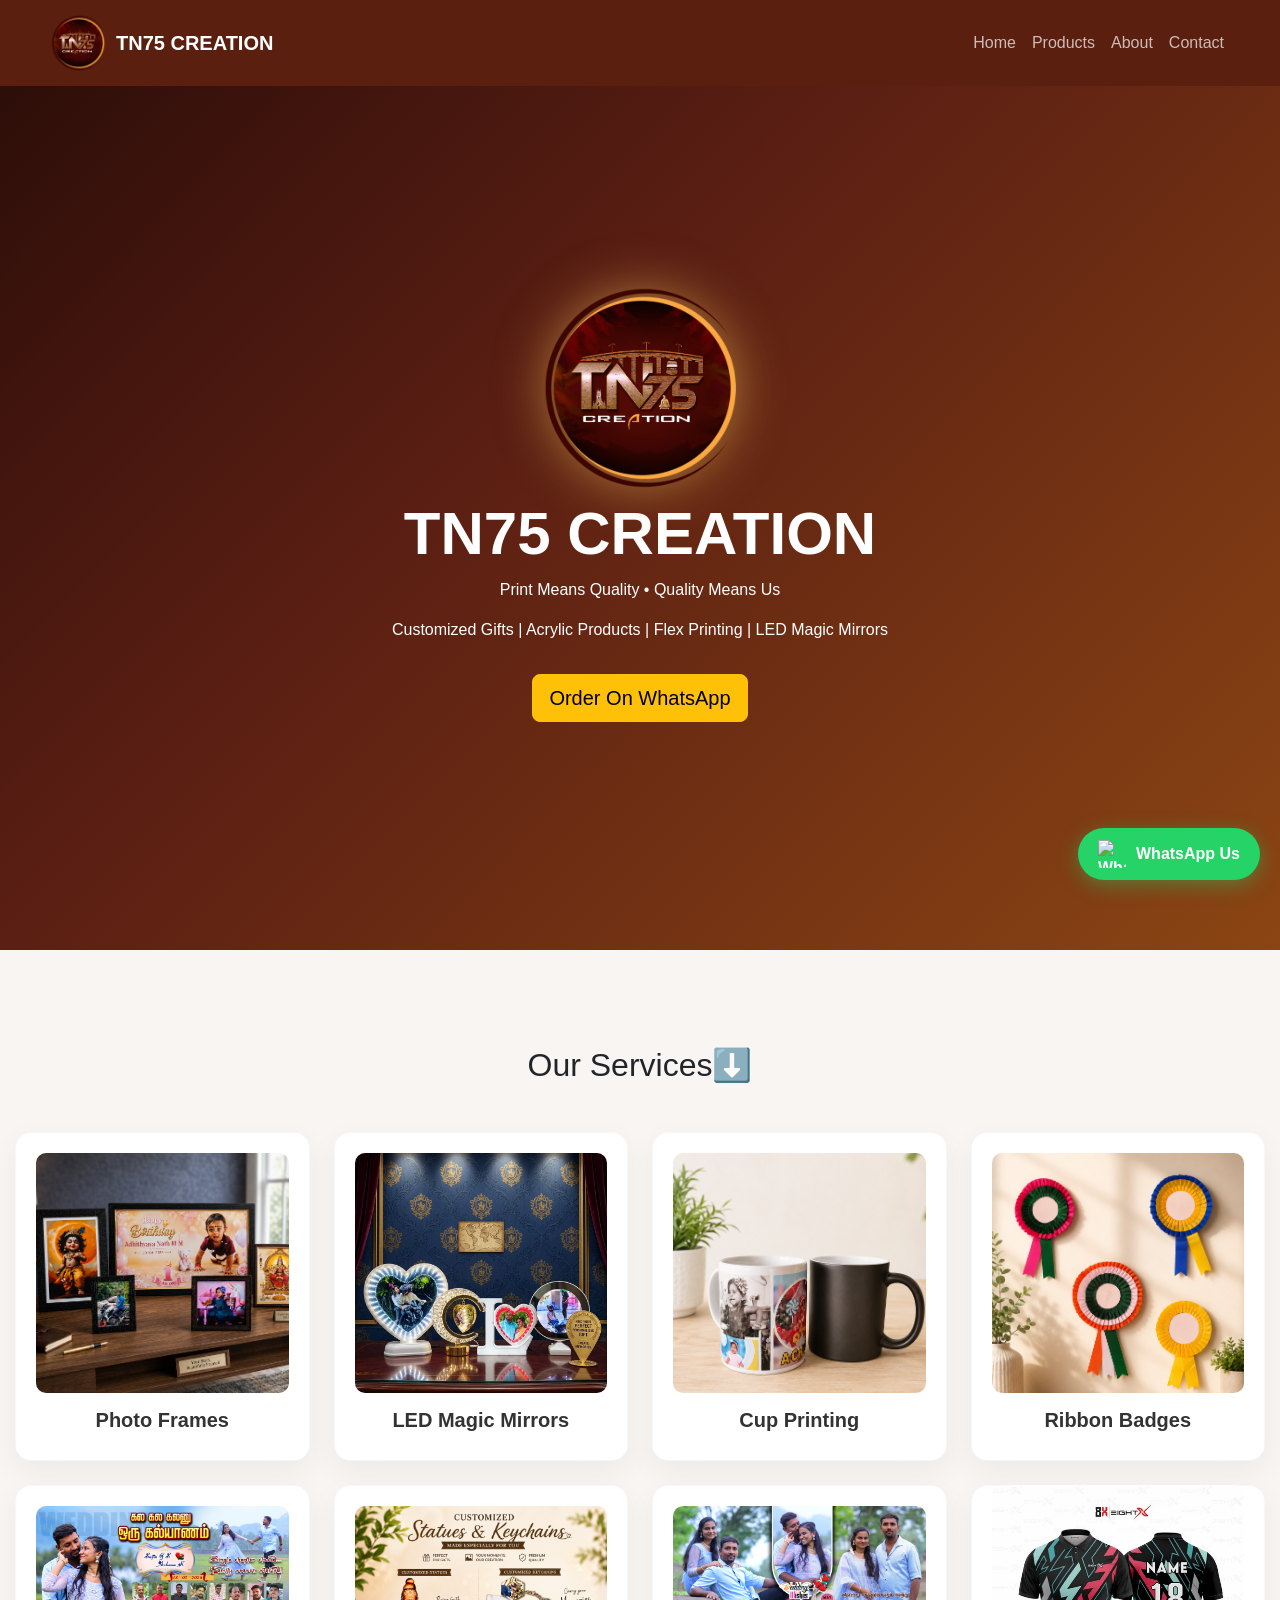
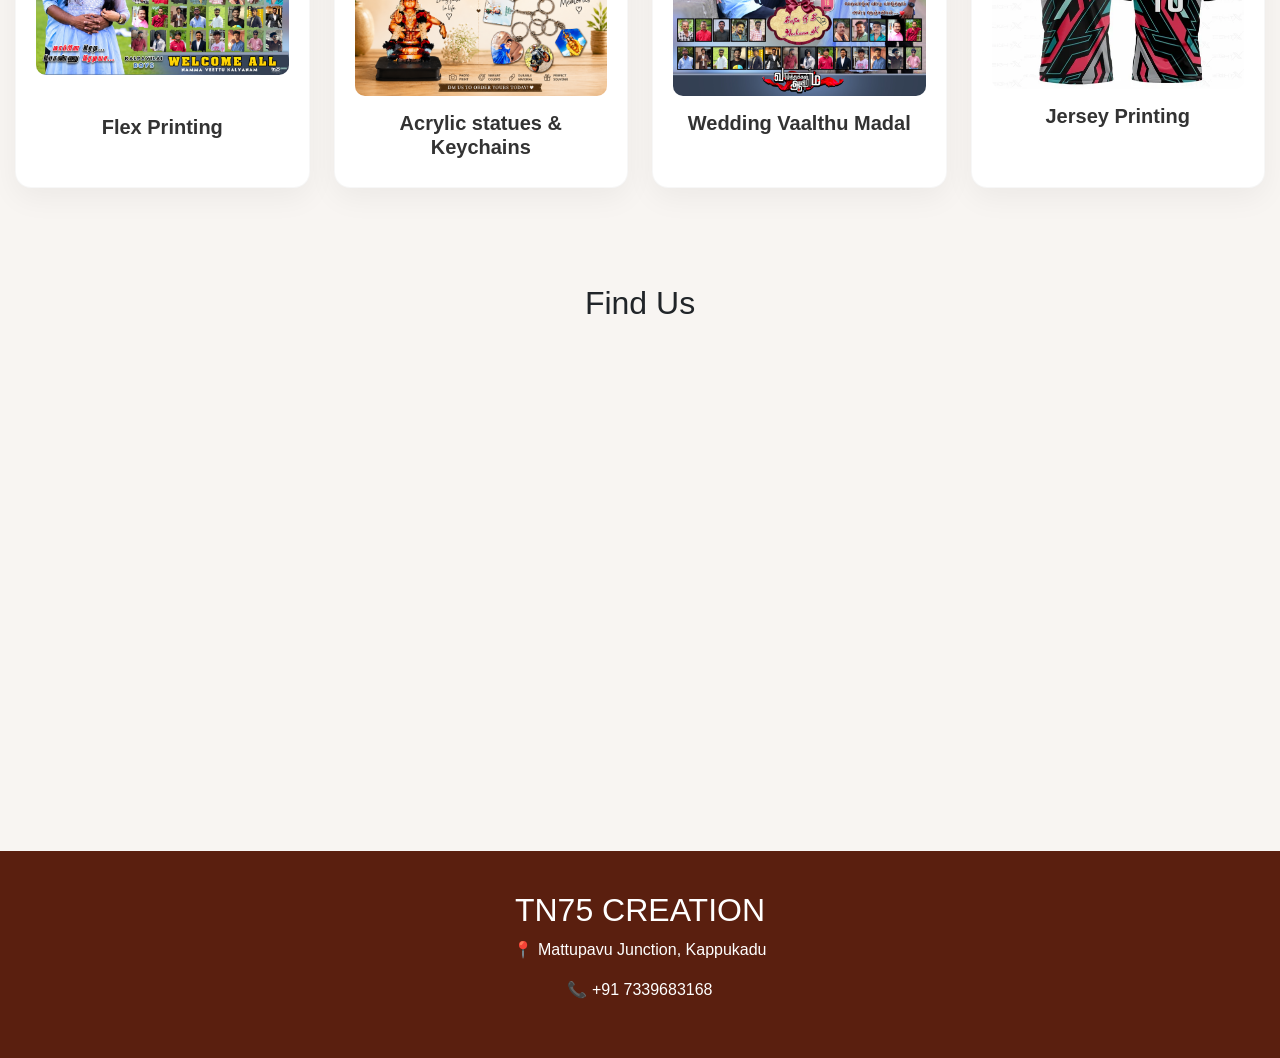
==== commit cbe1f533: "About page added" ====
--- a/index.html
+++ b/index.html
@@ -15,7 +15,8 @@
     <link rel="stylesheet" href="style.css">
     <script src="script.js"></script>
     <meta property="og:title" content="TN75 Creation | Customized Gifts & Printing Services" />
-    <meta property="og:description" content="TN75 Creation - Best customized photo frames, acrylic gifts, and printing services in Kappukadu." />
+    <meta property="og:description"
+        content="TN75 Creation - Best customized photo frames, acrylic gifts, and printing services in Kappukadu." />
     <meta property="og:site_name" content="TN75 Creation" />
     <meta property="og:url" content="https://tn75creation.vercel.app" />
     <meta property="og:type" content="website" />
@@ -28,11 +29,35 @@
     }
     </script>
     <style>
+        #products {
+            width: 100%;
+            padding-left: 15px;
+            padding-right: 15px;
+        }
+
+        @media (min-width:1500px) {
+
+            #products,
+            #map {
+                max-width: 1320px;
+                margin: 0 auto;
+            }
+        }
+
         @media (min-width:576px) {
             .mobile-slider-wrapper {
                 display: none;
             }
-            .photo-frame2{
+        }
+
+        @media (min-width:770px) {
+            .photo-frame {
+                display: none;
+            }
+        }
+
+        @media(max-width:768px) {
+            .photo-frame {
                 display: none;
             }
         }
@@ -41,9 +66,7 @@
             .hero {
                 display: none !important;
             }
-            .photo-frame{
-                display: none !important;
-            }
+
             .whatsappus {
                 display: none !important;
             }
@@ -54,23 +77,25 @@
                 object-fit: cover;
                 border-radius: 10px;
             }
-            .service-card{
+
+            .service-card {
                 padding: 15px;
             }
-            .ribbon,.cup{
+
+            .ribbon,
+            .cup {
                 height: 280px;
             }
         }
-        @media (max-width:400px){
-            .frames{
+
+        @media (max-width:400px) {
+            .frames {
                 width: 100%;
                 padding-top: 7px;
                 border-radius: 15px;
 
             }
         }
-        
-        
     </style>
 
 </head>
@@ -192,7 +217,7 @@
             <!-- 5. Flex Printing -->
             <div class="col-lg-3 col-md-6 col-12">
                 <a href="flex.html" class="text-decoration-none text-dark">
-                    <div class="service-card">
+                    <div class="service-card service-card2">
                         <img src="images/flex.jpg" alt="Flex Printing" class="img-size2">
                         <h5>Flex Printing</h5>
                     </div>
@@ -223,7 +248,7 @@
             <div class="col-lg-3 col-md-6 col-12">
                 <a href="jersey.html" class="text-decoration-none text-dark">
                     <div class="service-card">
-                        <img src="images/jersey.webp" alt="Jersey Printing" class="img-size2">
+                        <img src="images/jersey.webp" alt="Jersey Printing" class="img-size2 jercy">
                         <h5>Jersey Printing</h5>
                     </div>
                 </a>
@@ -235,7 +260,7 @@
 
 
     <!-- Map -->
-    <section class="container-fluid py-5">
+    <section class="container-fluid py-5" id="map">
 
         <h2 class="text-center mb-4">Find Us</h2>
 
--- a/style.css
+++ b/style.css
@@ -71,6 +71,16 @@
 .img-size2 {
     object-fit: cover;
     border-radius: 10px;
+}
+
+.service-card2 h5 {
+    margin-top: 40px;
+}
+
+@media (min-width:450px) {
+    .jercy {
+        margin-top: -21px;
+    }
 }
 
 .product-img {
@@ -185,7 +195,7 @@
 
 .navbar-nav .nav-link {
     opacity: 0.7;
-    transition: opacity 0.3s ease; 
+    transition: opacity 0.3s ease;
 }
 
 .navbar-nav .nav-link:hover {
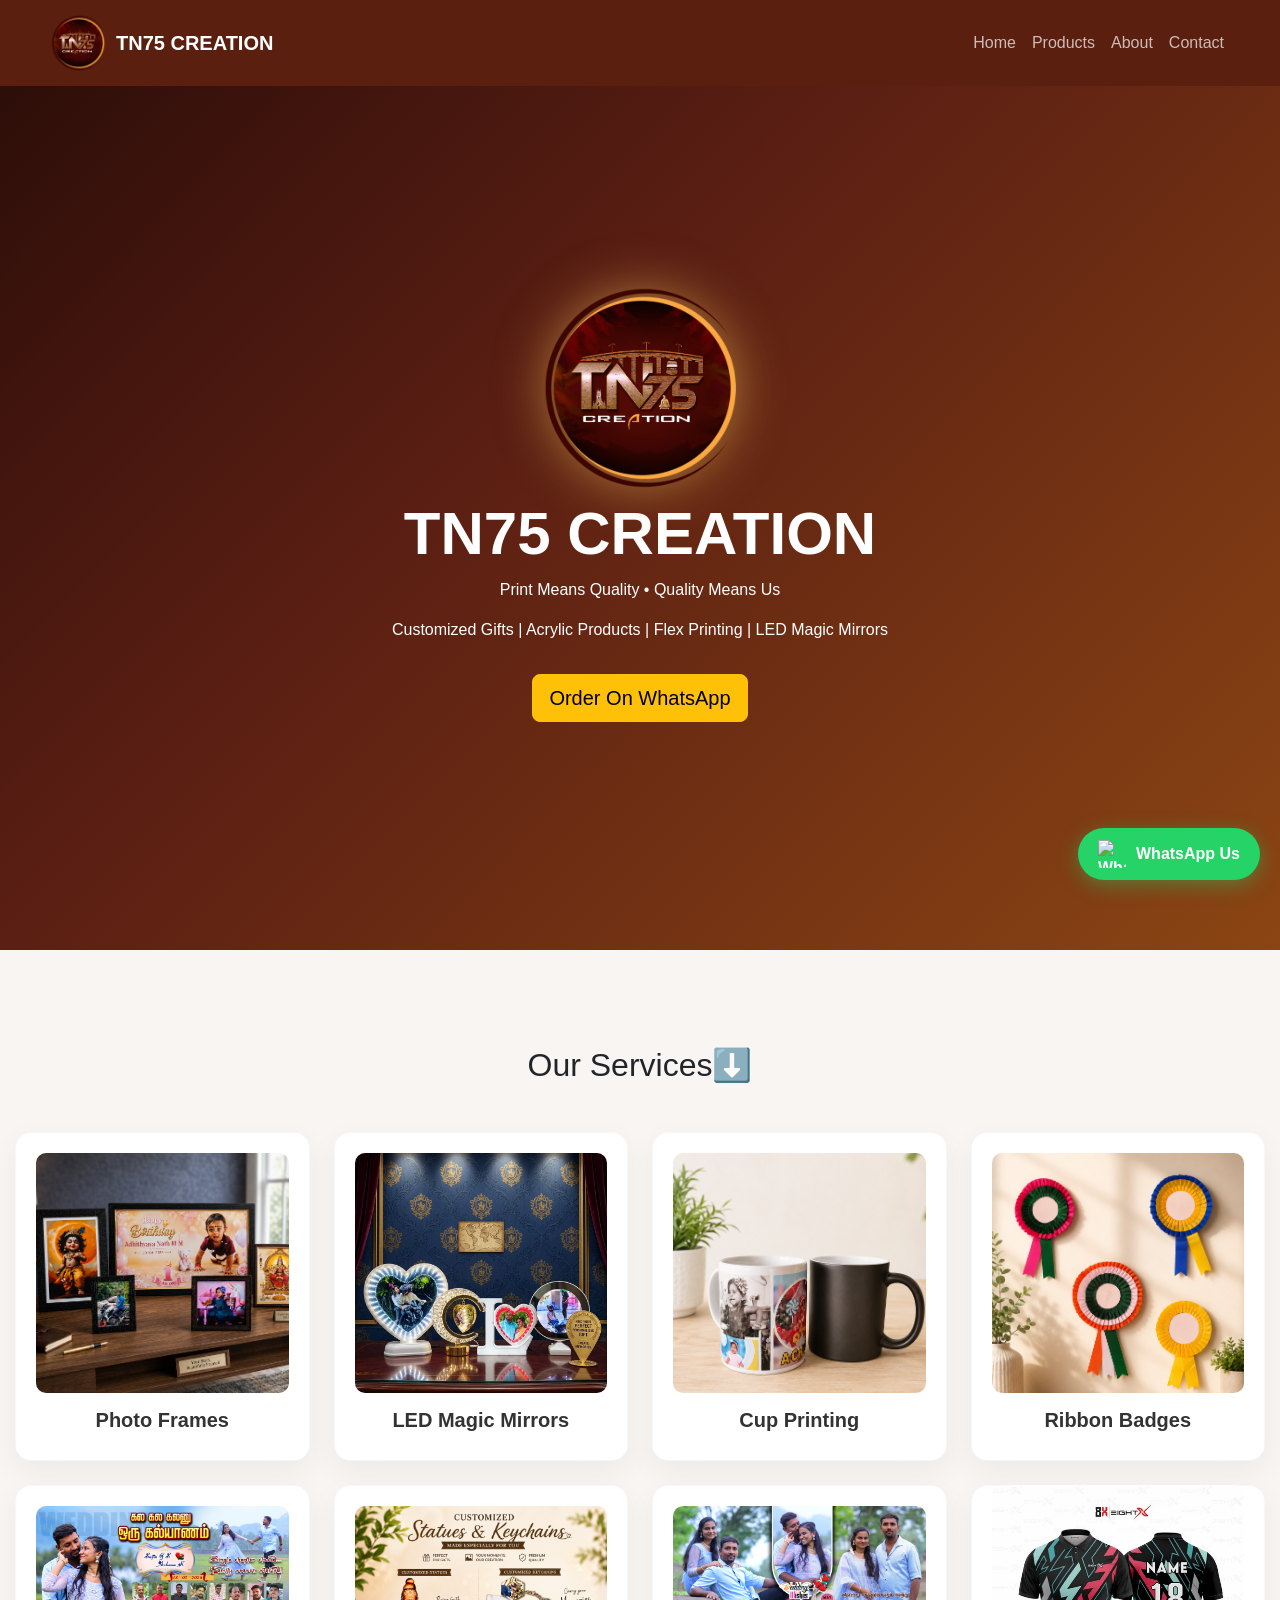
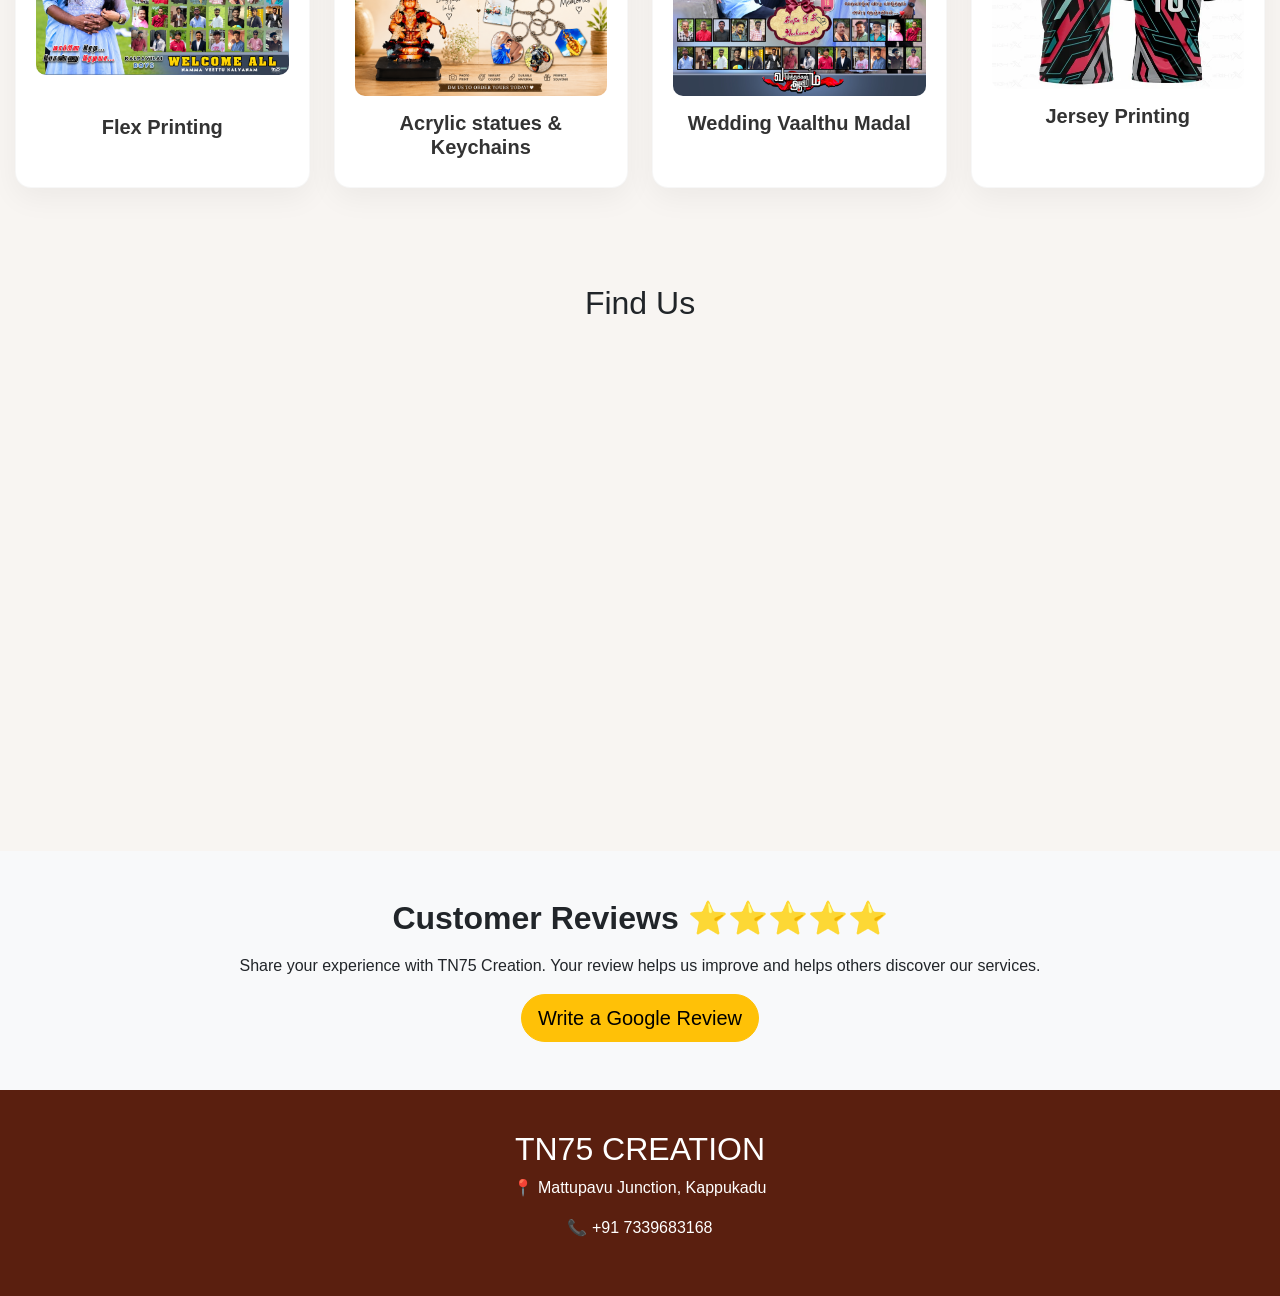
==== commit 1934ca1d: "Review Link Added" ====
--- a/index.html
+++ b/index.html
@@ -271,6 +271,17 @@
 
     </section>
 
+    <section class="py-5 bg-light">
+        <div class="container text-center">
+            <h2 class="fw-bold mb-3">Customer Reviews ⭐⭐⭐⭐⭐</h2>
+            <p>Share your experience with TN75 Creation. Your review helps us improve and helps others discover our services.</p>
+
+            <a href="https://g.page/r/CVlYACKq1bAmEBM/review" target="_blank" class="btn btn-warning btn-lg rounded-pill fw-medium">
+                Write a Google Review
+            </a>
+        </div>
+    </section>
+
     <!-- Contact -->
     <section id="contact" class="footer">
 
